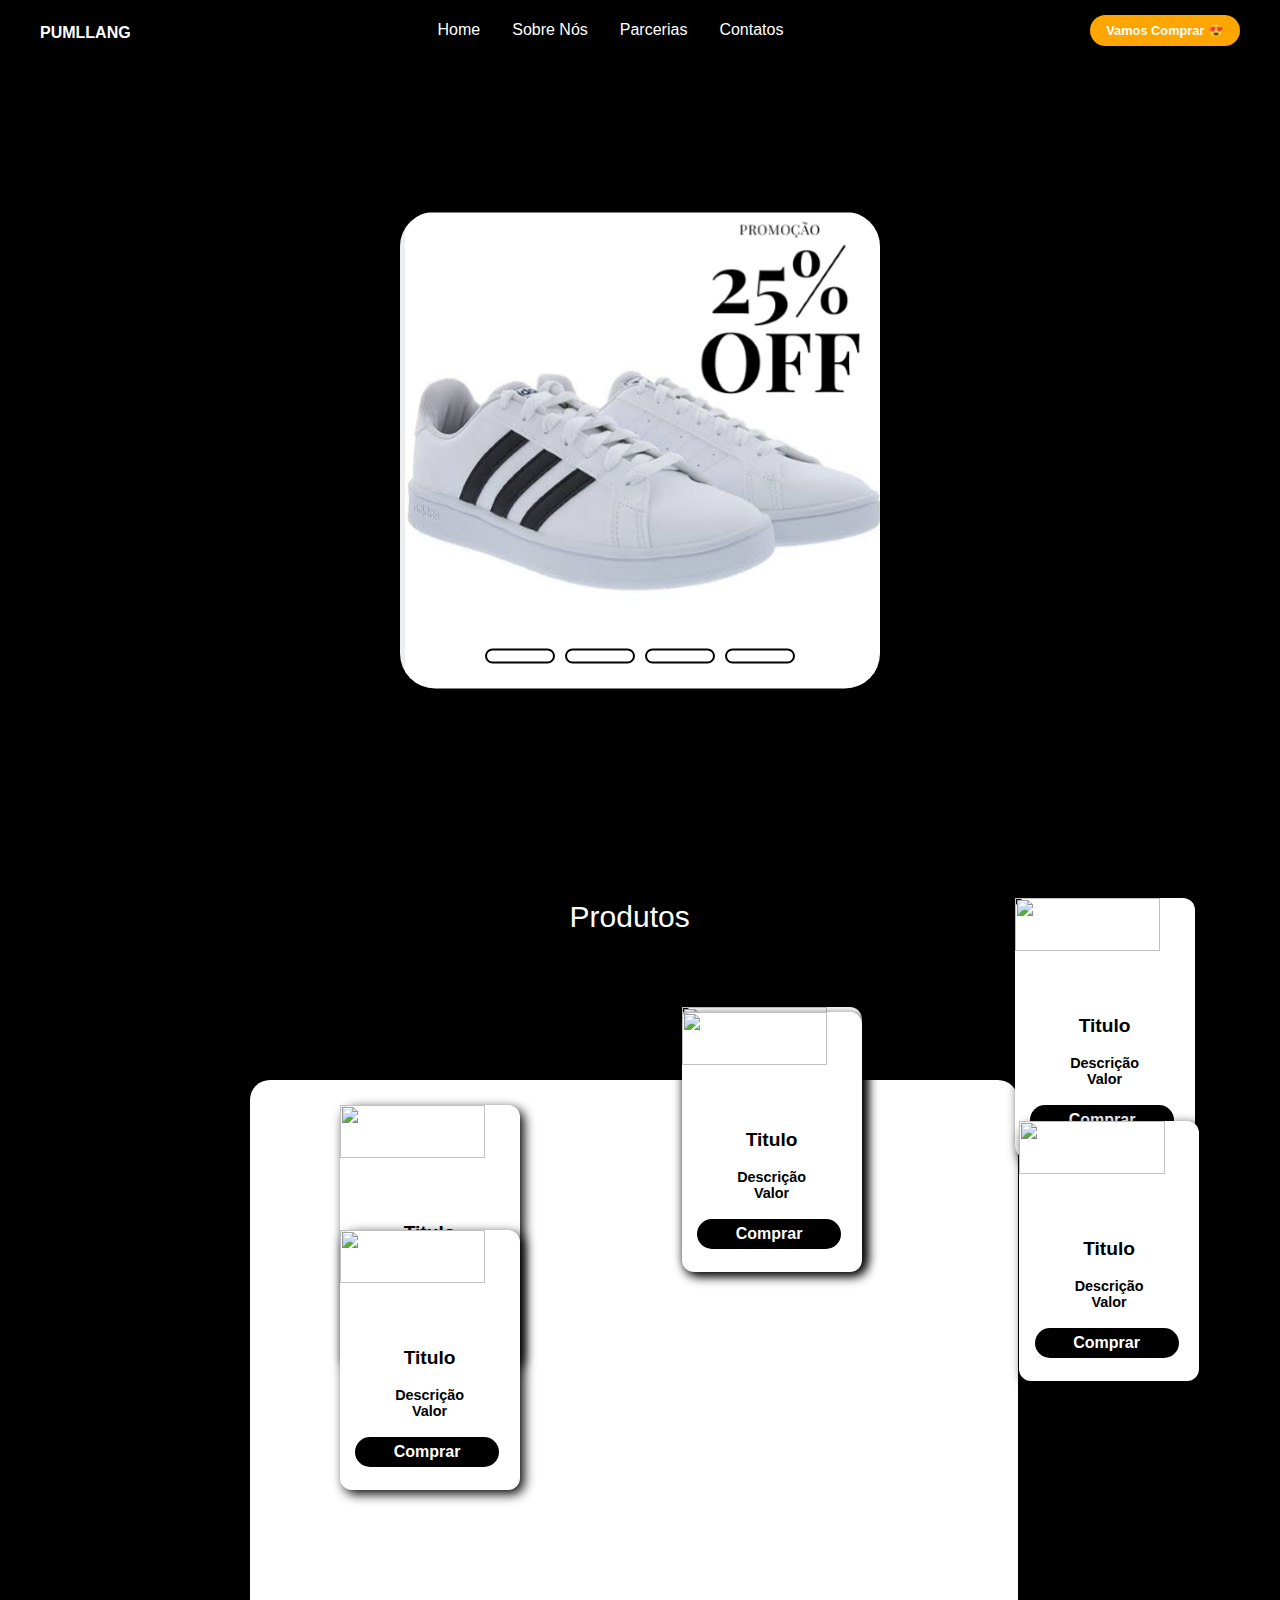
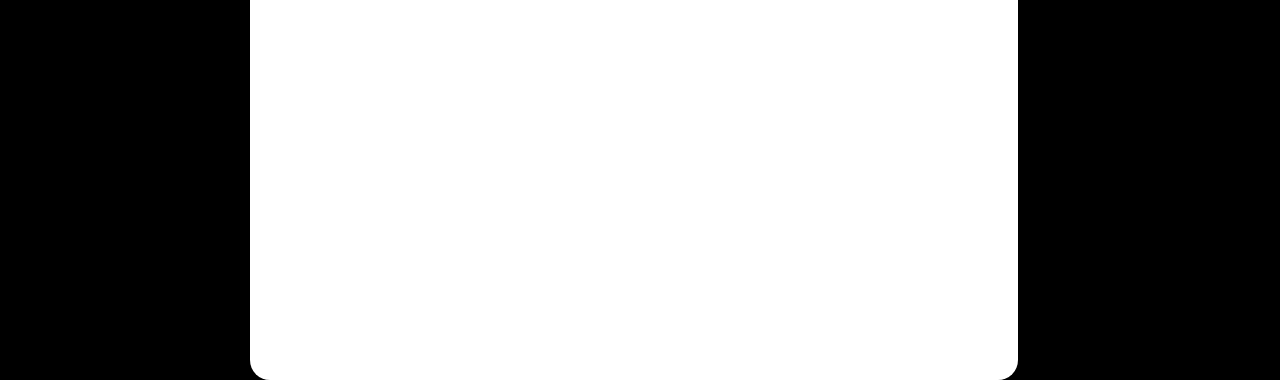
==== TRABALHO/index.html @ 8a86f27f "Trabalho do professor Anderson" ====
<!DOCTYPE html>
<html lang="PT-BR">
<head>
    <meta charset="UTF-8">
    <meta name="viewport" content="width=device-width, initial-scale=1.0">
    <link rel="shortcut icon" href="/icon/shop-solid.svg" type="image/x-icon">
    <title>PUMLLANG 👞👟🥾</title>
    <link rel="stylesheet" href="./style/style.css">
    <script src="https://kit.fontawesome.com/f6bc5d7c98.js" crossorigin="anonymous"></script>
</head>
<body>
    <header>
        <div class="navbar">
            <div class="logo"><a href="/index.html">PUMLLANG</a></div>
            <ul class="links">
                <li><a href="#">Home</a></li>
                <li><a href="#">Sobre Nós</a></li>
                <li><a href="#">Parcerias</a></li>
                <li><a href="#">Contatos</a></li>
            </ul>
            <a href="/cadastro.html" class="action_btn">Vamos Comprar 😍</a>
            <div class="toggle_btn">
            <i class="fa-solid fa-bars"></i>
            </div>
        </div>
    </header>

    <div class="content">
        <div class="slides">
            <input type="radio" name="slide" id="slide1" > 
            <input type="radio" name="slide" id="slide2" checked> 
            <input type="radio" name="slide" id="slide3"> 
            <input type="radio" name="slide" id="slide4">
                
            <div class="slide s1">
                <img src="./image/img1.png" alt="Tenis1">
            </div> 
          
            <div class="slide s3">
                <img src="./image/img3.png" alt="Tenis3">
            </div> 
            <div class="slide s4">
                <img src="./image/img4.png" alt="Tenis4">
            </div>  
             <div class="slide s2">
                <img src="./image/img2.png" alt="Tenis2">
            </div> 
            <div class="navigation">
                <label class="bar" for="slide1"></label>
                <label class="bar" for="slide2"></label>
                <label class="bar" for="slide3"></label>
                <label class="bar" for="slide4"></label>
            </div>
        </div>
    </div>
    <div class="title">
        Produtos
    </div>
    <div class="container">
    <div class="card1">
        <img src="/image/Produto1.png" alt="">
        <div class="descrição1">
            <h1>Titulo</h1>
            <br>
            <h2>Descrição 
            <br>
            Valor</h2>
            <br>
            <Button><a href="#">Comprar</a></Button>

        </div>
    </div>

    <div class="card2">
        <img src="/image/Produto2.png" alt="">
        <div class="descrição2">
            <h1>Titulo</h1>
            <br>
            <h2>Descrição 
            <br>
            Valor</h2>
            <br>
            <Button><a href="#">Comprar</a></Button>

        </div>
    </div>
    <div class="card3">
        <img src="/image/Produto3.png" alt="">
        <div class="descrição3">
            <h1>Titulo</h1>
            <br>
            <h2>Descrição 
            <br>
            Valor</h2>
            <br>
            <Button><a href="#">Comprar</a></Button>

        </div>
    </div>
    <div class="card4">
        <img src="/image/Produto4.png" alt="">
        <div class="descrição4">
            <h1>Titulo</h1>
            <br>
            <h2>Descrição 
            <br>
            Valor</h2>
            <br>
            <Button><a href="#">Comprar</a></Button>

        </div>
    </div>
    <div class="card5">
        <img src="/image/Produto5.png" alt="">
        <div class="descrição5">
            <h1>Titulo</h1>
            <br>
            <h2>Descrição 
            <br>
            Valor</h2>
            <br>
            <Button><a href="#">Comprar</a></Button>

        </div>
    </div>
    <div class="card6">
        <img src="/image/Produto6.png" alt="">
        <div class="descrição6">
            <h1>Titulo</h1>
            <br>
            <h2>Descrição 
            <br>
            Valor</h2>
            <br>
            <Button><a href="#">Comprar</a></Button>

        </div>
    </div>
</div> 
</body>
</html>
---- TRABALHO/style/style.css ----
*{
    margin: 0;
    padding: 0;
    box-sizing: border-box;
    font-family:'Gill Sans', 'Gill Sans MT', Calibri, 'Trebuchet MS', sans-serif;
}
body{
    height: 100vh;
    background-color: #000;
    background-image: url('/image/background.png');
    background-size: cover;
    background-position: center;
}
li {
    list-style: none;
}
a{
    text-decoration: none;
    color: white;
    font-size: 1rem;
}

a:hover{
    color: orange;
}

/*HEADER*/
header{
    position: relative;
    padding: 0;
}

.navbar{
    width: 100%;
    height: 60px;
    max-width: 1200px;
    margin: 0 auto;
    display: flex;
    align-items: center;
    justify-content: space-between;
}
.navbar .logo{
    font-size:1.5rem;
    font-weight: bold;
}

.navbar .links{
    display: flex;
    gap: 2rem;
}

.navbar .toggle_btn {
    color: white;
    font-size: 1.5rem;
    cursor: pointer;
    display: none;
}
.action_btn{
    background-color: orange;
    color: white;
    padding: 0.5rem 1rem;
    border: none;
    outline: none;
    border-radius: 20px;
    font-size: 0.8rem;
    font-weight: bold;
    cursor: pointer;
    transition: scale 0.2 ease ;
}
.action_btn:hover{
    scale: 1.05;
    color: white;
}
.action_btn:active{
    scale: 0.95;
}

.content{
    background-size: cover;
    justify-content: center;
    height: 477px;
    width: 480px;
    border-radius: 35px;
    overflow: hidden;
    position: absolute;
    top: 50%;
    left: 50%;
    transform: translate(-50%,-50%);
}

.navigation{
    position: absolute;
    bottom: 20px;
    left: 50%;
    transform: translate(-50%);
    display: flex;
}
.bar{
    width: 70px;
    height: 15px;
    border: 2px solid #000000;
    margin: 5px;
    border-radius: 10px;
    cursor: pointer;
    
}
.bar:hover{
    background-color: orange;
    transition: 1s;
}

/*Galeria*/

input{
    display: none;
}
.slides{
    display: flex;
    margin: 9px;
    margin-left: 8px;
    margin-top: 1px;
    width: 500%;
    height: 100%;
}
.slides{
    width: 20%;
    transition: .6s;
}
.slides img{
    width: auto;
    height: 100%;
}

#slide1:checked ~ .s1{
    margin-left: 0;
}
#slide2:checked ~ .s1{
    margin-left: -480px;
}
#slide3:checked ~ .s1{
    margin-left: -960px;
}
#slide4:checked ~ .s1{
    margin-left: -1440px;
}

/*CARDS DOS PRODUTOS*/

.title{
    color: white;
    font-size: 30px;
    font-family: Arial, Helvetica, sans-serif;
    position: absolute;
    top: 100vh;
    left: 44.5%;
}
.container{
    width: 60%;
    height: 100%;
    background-color: white;
    position: absolute;
    top: 120%;
    left: 19.5%;
    border-radius: 20px;

}
.card1 {
    background-color: rgb(255, 255, 255);
    width: 180px;
    height: 260px;
    border-radius: 12px;
    box-shadow: 4px 4px 12px black;
    position:relative;
    top: 25px;
    left: 10vh;
}
.descrição1 h1{
    text-align: center;
    font-size: 1.2rem;
}
.descrição1 h2{
    text-align: center;
    font-size: .9rem;
    color: #000;
}

.descrição1 button{
    margin-left: 15.5px;
    background-color: black;
    height: 30px;
    border: none;
    padding: 4px;
    width: 80%;
    color: #ffffff;
    font-size: 1rem;
    font-weight: bold;
    border-radius: 15px;
    cursor: pointer;
}
.descrição1 button:hover{
    transition: 1s;
    background-color: orange;
    color: rgb(0, 0, 0);
}
.card1 img{
    width: 90%;
    height: 45%;
}

.card2 {
    background-color: rgb(255, 255, 255);
    width: 180px;
    height: 260px;
    border-radius: 12px;
    box-shadow: 4px 4px 12px black;
    position:relative;
    top: -37vh;
    left: 48vh;
}
.descrição2 h1{
    text-align: center;
    font-size: 1.2rem;
}
.descrição2 h2{
    text-align: center;
    font-size: .9rem;
    color: #000;
}

.descrição2 button{
    margin-left: 15.5px;
    background-color: black;
    height: 30px;
    border: none;
    padding: 4px;
    width: 80%;
    color: #ffffff;
    font-size: 1rem;
    font-weight: bold;
    border-radius: 15px;
    cursor: pointer;
}
.descrição2 button:hover{
    transition: 1s;
    background-color: orange;
    color: rgb(0, 0, 0);
}
.card2 img{
    width: 90%;
    height: 45%;
}
.card3 {
    background-color: rgb(255, 255, 255);
    width: 180px;
    height: 260px;
    border-radius: 12px;
    box-shadow: 4px 4px 12px black;
    position:relative;
    top: -78vh;
    left: 85vh;
}
.descrição3 h1{
    text-align: center;
    font-size: 1.2rem;
}
.descrição3 h2{
    text-align: center;
    font-size: .9rem;
    color: #000;
}

.descrição3 button{
    margin-left: 15.5px;
    background-color: black;
    height: 30px;
    border: none;
    padding: 4px;
    width: 80%;
    color: #ffffff;
    font-size: 1rem;
    font-weight: bold;
    border-radius: 15px;
    cursor: pointer;
}
.descrição3 button:hover{
    transition: 1s;
    background-color: orange;
    color: rgb(0, 0, 0);
}
.card3 img{
    width: 90%;
    height: 45%;
}

.card4 {
    background-color: rgb(255, 255, 255);
    width: 180px;
    height: 260px;
    border-radius: 12px;
    box-shadow: 4px 4px 12px black;
    position:relative;
    top: -70vh;
    left: 10vh;
}
.descrição4 h1{
    text-align: center;
    font-size: 1.2rem;
}
.descrição4 h2{
    text-align: center;
    font-size: .9rem;
    color: #000;
}

.descrição4 button{
    margin-left: 15.5px;
    background-color: black;
    height: 30px;
    border: none;
    padding: 4px;
    width: 80%;
    color: #ffffff;
    font-size: 1rem;
    font-weight: bold;
    border-radius: 15px;
    cursor: pointer;
}
.descrição4 button:hover{
    transition: 1s;
    background-color: orange;
    color: rgb(0, 0, 0);
}
.card4 img{
    width: 90%;
    height: 45%;
}

.card5 {
    background-color: rgb(255, 255, 255);
    width: 180px;
    height: 260px;
    border-radius: 12px;
    box-shadow: 4px 4px 12px black;
    position:relative;
    top: -111vh;
    left: 85.5vh;
}
.descrição5 h1{
    text-align: center;
    font-size: 1.2rem;
}
.descrição5 h2{
    text-align: center;
    font-size: .9rem;
    color: #000;
}

.descrição5 button{
    margin-left: 15.5px;
    background-color: black;
    height: 30px;
    border: none;
    padding: 4px;
    width: 80%;
    color: #ffffff;
    font-size: 1rem;
    font-weight: bold;
    border-radius: 15px;
    cursor: pointer;
}
.descrição5 button:hover{
    transition: 1s;
    background-color: orange;
    color: rgb(0, 0, 0);
}
.card5 img{
    width: 90%;
    height: 45%;
}

.card6 {
    background-color: rgb(255, 255, 255);
    width: 180px;
    height: 260px;
    border-radius: 12px;
    box-shadow: 4px 4px 12px black;
    position:relative;
    top: -152vh;
    left: 48vh;
}
.descrição6 h1{
    text-align: center;
    font-size: 1.2rem;
}
.descrição6 h2{
    text-align: center;
    font-size: .9rem;
    color: #000;
}

.descrição6 button{
    margin-left: 15.5px;
    background-color: black;
    height: 30px;
    border: none;
    padding: 4px;
    width: 80%;
    color: #ffffff;
    font-size: 1rem;
    font-weight: bold;
    border-radius: 15px;
    cursor: pointer;
}
.descrição6 button:hover{
    transition: 1s;
    background-color: orange;
    color: rgb(0, 0, 0);
}
.card6 img{
    width: 90%;
    height: 45%;
}
.card {
    background-color: rgb(255, 255, 255);
    width: 180px;
    height: 260px;
    border-radius: 12px;
    box-shadow: 4px 4px 12px black;
    position:relative;
    top: -37vh;
    left: 80vh;
}
.descrição5 h1{
    text-align: center;
    font-size: 1.2rem;
}
.descrição5 h2{
    text-align: center;
    font-size: .9rem;
    color: #000;
}

.descrição5 button{
    margin-left: 15.5px;
    background-color: black;
    height: 30px;
    border: none;
    padding: 4px;
    width: 80%;
    color: #ffffff;
    font-size: 1rem;
    font-weight: bold;
    border-radius: 15px;
    cursor: pointer;
}
.descrição5 button:hover{
    transition: 1s;
    background-color: orange;
    color: rgb(0, 0, 0);
}
.card5 img{
    width: 90%;
    height: 45%;
}
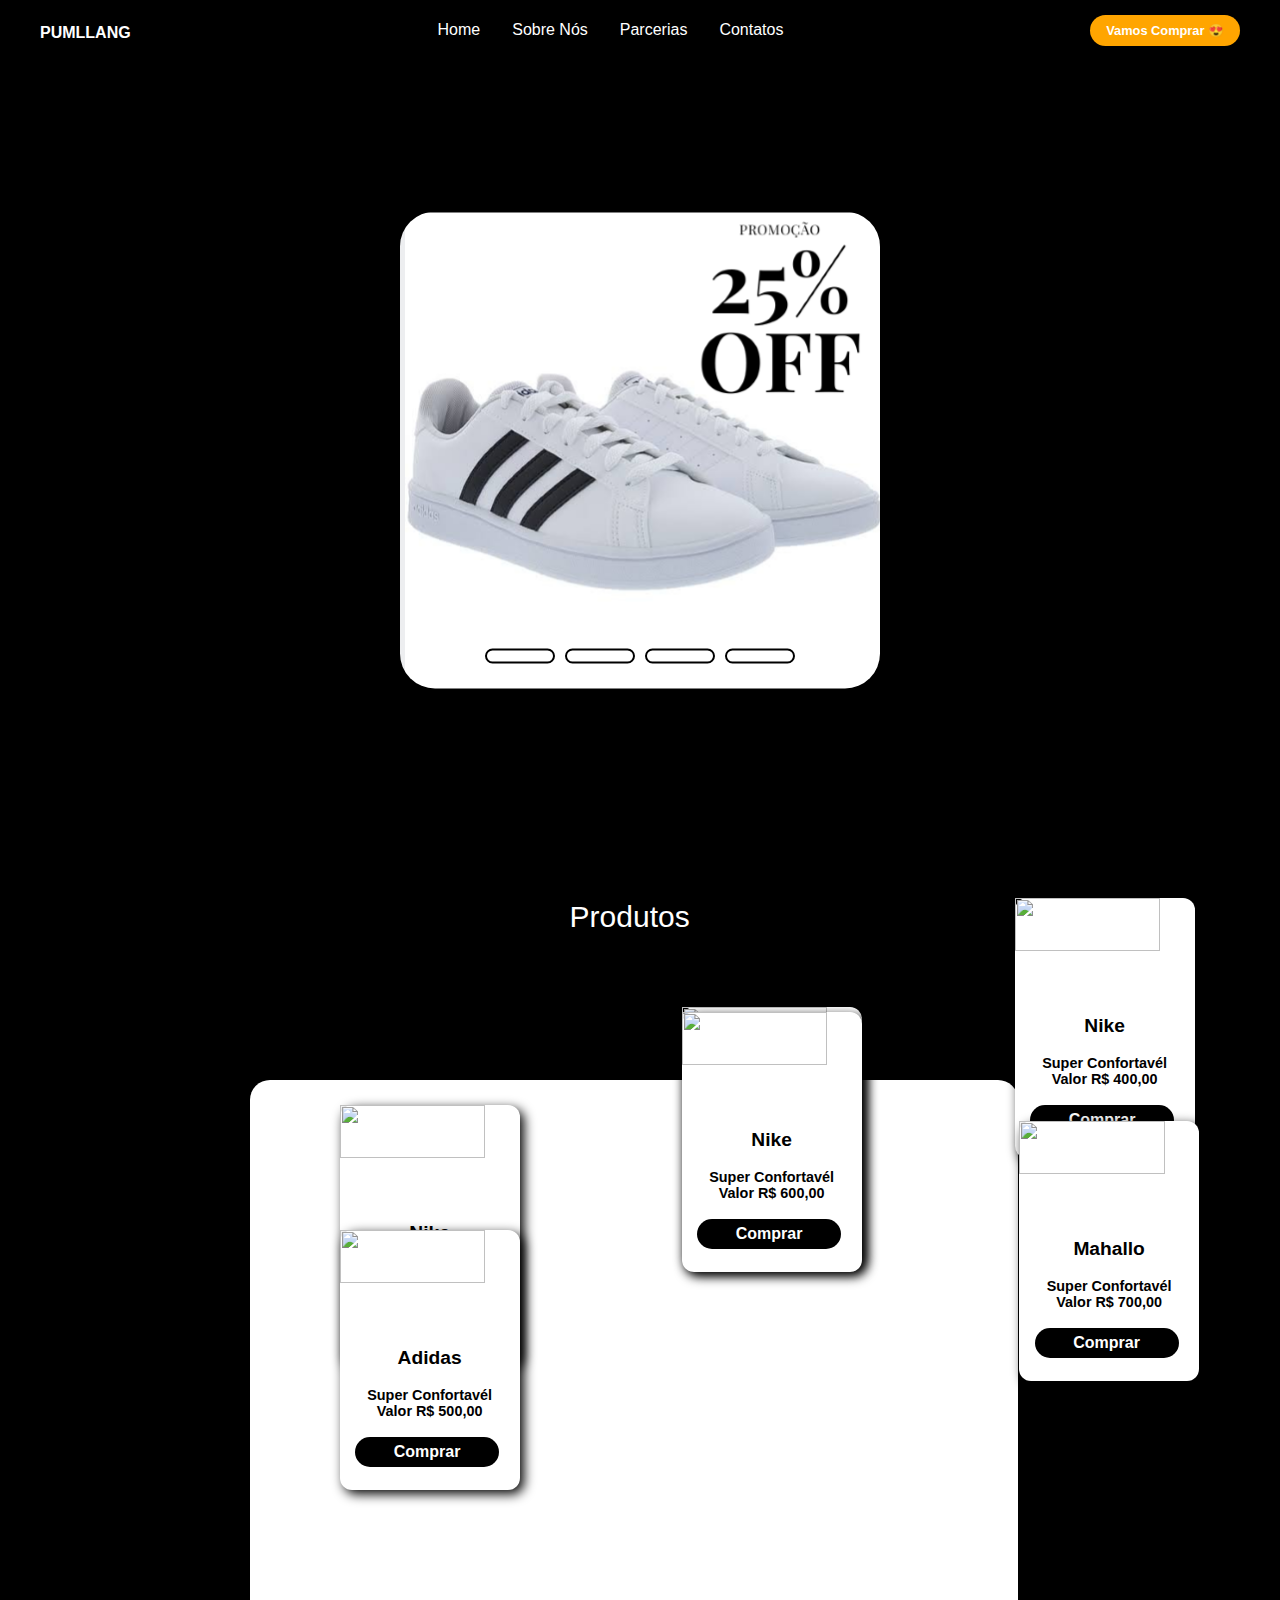
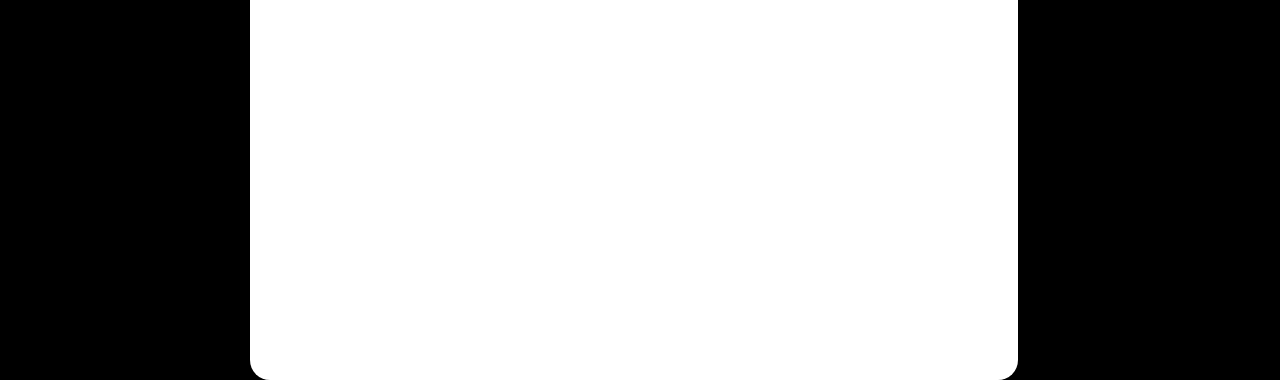
==== commit 5ede8939: "ALTERAÇÕES" ====
--- a/TRABALHO/index.html
+++ b/TRABALHO/index.html
@@ -60,13 +60,13 @@
     <div class="card1">
         <img src="/image/Produto1.png" alt="">
         <div class="descrição1">
-            <h1>Titulo</h1>
+            <h1>Nike</h1>
             <br>
-            <h2>Descrição 
+            <h2>Super Confortavél
             <br>
-            Valor</h2>
+            Valor R$ 200,00</h2>
             <br>
-            <Button><a href="#">Comprar</a></Button>
+            <Button><a href="Tenis1.html">Comprar</a></Button>
 
         </div>
     </div>
@@ -74,11 +74,11 @@
     <div class="card2">
         <img src="/image/Produto2.png" alt="">
         <div class="descrição2">
-            <h1>Titulo</h1>
+            <h1>Nike</h1>
             <br>
-            <h2>Descrição 
+            <h2>Super Confortavél
             <br>
-            Valor</h2>
+            Valor R$ 300,00</h2>
             <br>
             <Button><a href="#">Comprar</a></Button>
 
@@ -87,11 +87,11 @@
     <div class="card3">
         <img src="/image/Produto3.png" alt="">
         <div class="descrição3">
-            <h1>Titulo</h1>
+            <h1>Nike</h1>
             <br>
-            <h2>Descrição 
+            <h2>Super Confortavél
             <br>
-            Valor</h2>
+            Valor R$ 400,00</h2>
             <br>
             <Button><a href="#">Comprar</a></Button>
 
@@ -100,11 +100,11 @@
     <div class="card4">
         <img src="/image/Produto4.png" alt="">
         <div class="descrição4">
-            <h1>Titulo</h1>
+            <h1>Adidas</h1>
             <br>
-            <h2>Descrição 
+            <h2>Super Confortavél
             <br>
-            Valor</h2>
+            Valor R$ 500,00</h2>
             <br>
             <Button><a href="#">Comprar</a></Button>
 
@@ -113,11 +113,11 @@
     <div class="card5">
         <img src="/image/Produto5.png" alt="">
         <div class="descrição5">
-            <h1>Titulo</h1>
+            <h1>Mahallo</h1>
             <br>
-            <h2>Descrição 
+            <h2>Super Confortavél
             <br>
-            Valor</h2>
+            Valor R$ 700,00</h2>
             <br>
             <Button><a href="#">Comprar</a></Button>
 
@@ -126,16 +126,19 @@
     <div class="card6">
         <img src="/image/Produto6.png" alt="">
         <div class="descrição6">
-            <h1>Titulo</h1>
+            <h1>Nike</h1>
             <br>
-            <h2>Descrição 
+            <h2>Super Confortavél
             <br>
-            Valor</h2>
+            Valor R$ 600,00</h2>
             <br>
             <Button><a href="#">Comprar</a></Button>
 
         </div>
     </div>
 </div> 
+    <footer class="rodapé">
+        
+    </footer>
 </body>
 </html>